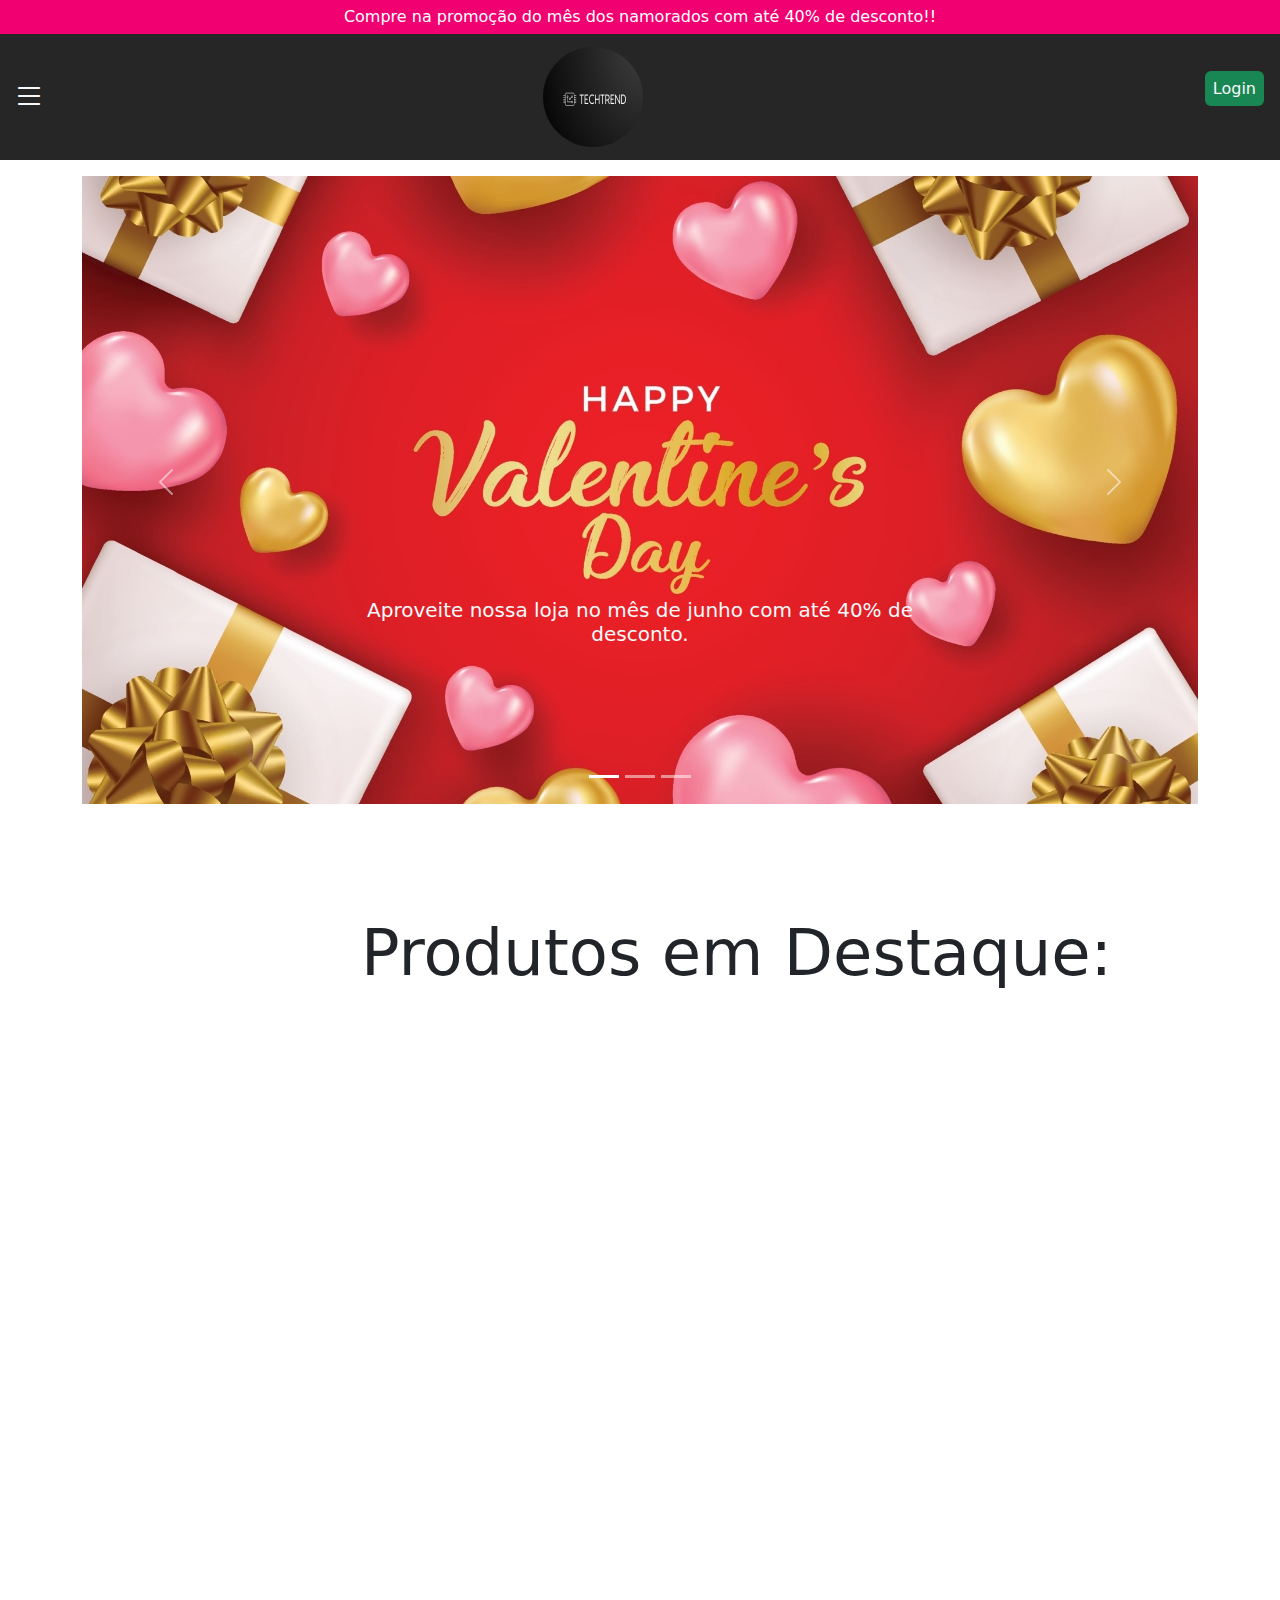
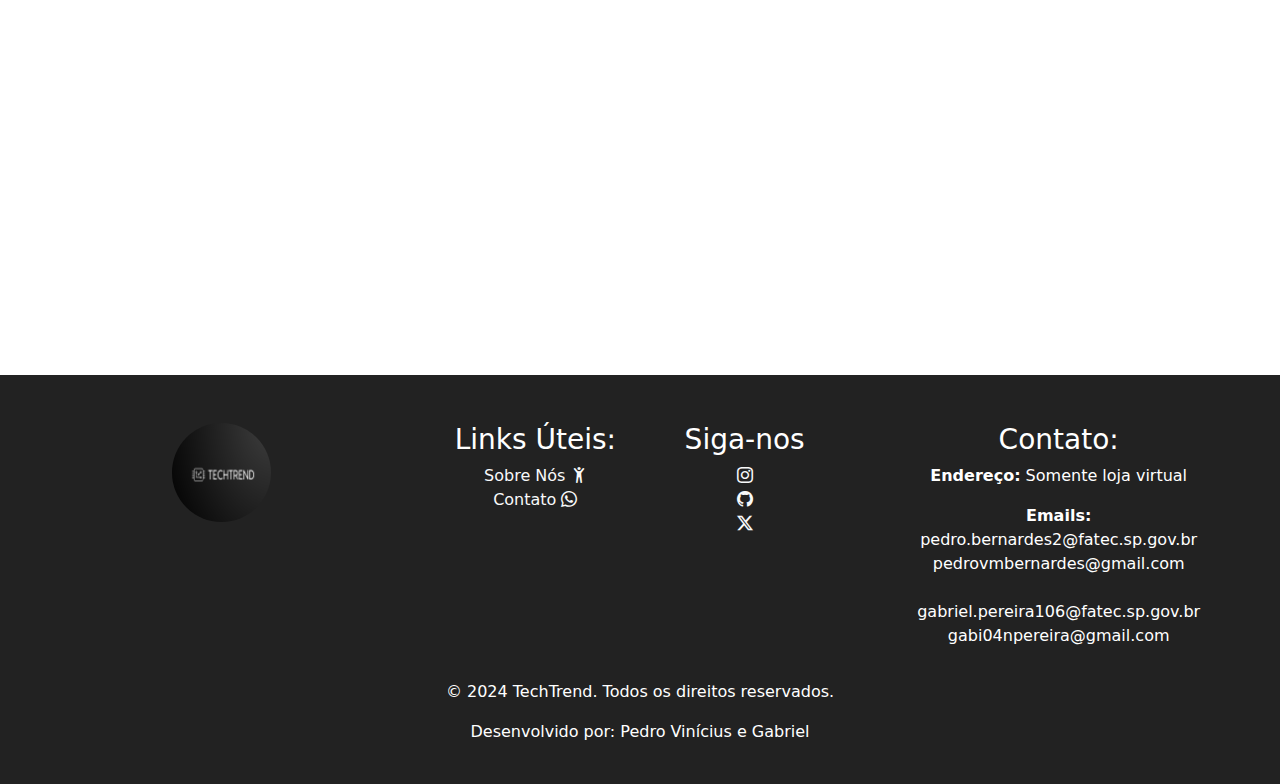
==== index.html @ e11fb79a "TechTrende-FINAL" ====
<!DOCTYPE html>
<html lang="en">

<head>
    <meta charset="UTF-8">
    <meta name="viewport" content="width=device-width, initial-scale=1.0">
    <title>Techtrend</title>
    <link rel="stylesheet" href="css/style.css">
    <link rel="stylesheet" href="css/bootstrap.min.css">
    <link rel="stylesheet" href="https://unpkg.com/aos@next/dist/aos.css" />
    <link rel="stylesheet" href="https://cdn.jsdelivr.net/npm/bootstrap-icons@1.11.3/font/bootstrap-icons.min.css">

</head>

<body>

    <div data-aos="fade-down" data-aos-easing="linear"
    data-aos-duration="600" class="discount-banner">
        Compre na promoção do mês dos namorados com até 40% de desconto!!
    </div>

    <nav class="navbar navbar-expand-lg bg-black-css " data-aos="fade-down" data-aos-easing="linear"
        data-aos-duration="600">

        <div class="d-flex justify-content-between w-100 align-items-center">
            <button class="btn" type="button" data-bs-toggle="offcanvas" data-bs-target="#staticBackdrop"
                aria-controls="staticBackdrop">
                <i class="bi bi-list text-light fs-2"></i>
            </button>
            <div class="navbar-brand d-flex w-10 m-auto">
                <img src="imgs/logo2.png" alt="Bootstrap" class="img-fluid rounded-circle" id="home">
            </div>
            <ul>
                <li class="list-group-item ">
                    <a href="login-registro-esqueceusenha/login/index.html" class="bg-success text-light text-decoration-none p-2 rounded-2 mx-3 text-end">Login</a>
                </li>
            </ul>
        </div>
    </nav>


    <div class="offcanvas offcanvas-start" data-bs-backdrop="static" tabindex="-1" id="staticBackdrop"
        aria-labelledby="staticBackdropLabel">
        <div class="offcanvas-header">
            <h5 class="offcanvas-title" id="staticBackdropLabel">Páginas:</h5>
            <button type="button" class="btn-close" data-bs-dismiss="offcanvas" aria-label="Close"></button>
        </div>
        <div class="offcanvas-body">
            <div>
                <ul class="navbar-nav me-auto mb-2 mb-lg-0">
                    <li><a class="nav-link active" href="#">Você está aqui! <i class="bi bi-geo-fill"></i> </a></li>
                    <li><a class="nav-link active" href="catalogo/index.html">Catálogo <i
                                class="bi bi-clipboard-fill"></i></a></li>
                    <li><a class="nav-link active" href="mes_dos_namorados/index.html">Mês dos namorados <i class="bi bi-balloon-heart-fill"></i> </a></li>
                    </li>
                </ul>
            </div>
        </div>
    </div>

    <div class="container">
        <div id="carouselExampleCaptions" class="carousel slide">
            <div class="carousel-indicators">
                <button type="button" data-bs-target="#carouselExampleCaptions" data-bs-slide-to="0" class="active"
                    aria-current="true" aria-label="Slide 1"></button>
                <button type="button" data-bs-target="#carouselExampleCaptions" data-bs-slide-to="1"
                    aria-label="Slide 2"></button>
                <button type="button" data-bs-target="#carouselExampleCaptions" data-bs-slide-to="2"
                    aria-label="Slide 3"></button>
            </div>
            <div class="carousel-inner">
                <div class="carousel-item active">
                    <img src="imgs/primeira_imagem_carrossel_definitivo.jpg" class="d-block w-100 mt-3" alt="...">
                    <div class="carousel-caption d-md-block ">
                        <h5 class="carousel-text-color text-light titulo-carrosel">Aproveite nossa loja no mês de junho
                            com até 40% de desconto.
                        </h5>
                        <p></p>
                    </div>
                </div>
                <div class="carousel-item">
                    <img src="imgs/segunda_imagem_carrosel.webp" class="d-block w-100 mt-3" alt="...">
                    <div class="carousel-caption d-md-block">
                        <h5 class="text-tertiary">Tudo para seu bem estar e para que sua vida seja mais prática!</h5>
                        <p></p>
                    </div>
                </div>
                <div class="carousel-item">
                    <img src="imgs/TERCEIRA_IMAGEM_PLMRDDDDDDS.jpg" class="d-block w-100 mt-3" alt="...">
                    <div class="carousel-caption d-md-block ">
                        <h5 class="h5-carrosel-tres">Estilo inteligente, inovação que você veste!</h5>
                        <p></p>
                    </div>
                </div>
            </div>
            <button class="carousel-control-prev" type="button" data-bs-target="#carouselExampleCaptions"
                data-bs-slide="prev">
                <span class="carousel-control-prev-icon" aria-hidden="true"></span>
                <span class="visually-hidden">Previous</span>
            </button>
            <button class="carousel-control-next" type="button" data-bs-target="#carouselExampleCaptions"
                data-bs-slide="next">
                <span class="carousel-control-next-icon" aria-hidden="true"></span>
                <span class="visually-hidden">Next</span>
            </button>
        </div>
    </div> <!--class container -->

    <div class="container d-flex">
        <h1 class="display-3 text-align-center h1Destaque"><strong>Produtos em Destaque:</strong></h1>
    </div>

    <div class="container mt-5">

        <!-- Accordion - visível apenas em dispositivos móveis -->
        <div class="accordion d-md-none" id="accordionExample">
            <div class="accordion-item">
                <h2 class="accordion-header" id="headingOne">
                    <button class="accordion-button" type="button" data-bs-toggle="collapse"
                        data-bs-target="#collapseOne" aria-expanded="true" aria-controls="collapseOne">
                        Apple watch series 9
                    </button>
                </h2>
                <div href="" id="collapseOne" class="accordion-collapse collapse show" aria-labelledby="headingOne"
                    data-bs-parent="#accordionExample">
                    <div class="accordion-body">
                        <a href="catalogo/index.html" class="card text-decoration-none" style="width: 18rem;">
                            <img src="imgs/apple-watch-series-9.webp" class="card-img-top" alt="">
                            <div class="card-body">
                                <br>
                                <p class="card-text">Apple watch series 9</p>
                            </div>
                        </a>
                    </div>
                </div>
            </div>

            <div class="accordion-item">
                <h2 class="accordion-header" id="headingTwo">
                    <button class="accordion-button collapsed" type="button" data-bs-toggle="collapse"
                        data-bs-target="#collapseTwo" aria-expanded="false" aria-controls="collapseTwo">
                        Óculos de realidade aumentada
                    </button>
                </h2>
                <div href="" id="collapseTwo" class="accordion-collapse collapse text-decoration-none"
                    aria-labelledby="headingTwo" data-bs-parent="#accordionExample">
                    <div class="accordion-body">
                        <a href="catalogo/index.html" class="card" style="width: 18rem;">
                            <img src="imgs/vr-google-lens.webp" class="card-img-top" alt="">
                            <div class="card-body">
                                <br><br><br>
                                <p class="card-text">Óculos de realidade aumentada</p>

                            </div>
                        </a>
                    </div>
                </div>
            </div>
            <div class="accordion-item">
                <h2 class="accordion-header" id="headingThree">
                    <button class="accordion-button collapsed" type="button" data-bs-toggle="collapse"
                        data-bs-target="#collapseThree" aria-expanded="false" aria-controls="collapseThree">
                        Upright-go, colar para ajustar a postura
                    </button>
                </h2>
                <a href="catalogo/index.html" id="collapseThree"
                    class="accordion-collapse collapse text-decoration-none" aria-labelledby="headingThree"
                    data-bs-parent="#accordionExample">
                    <div class="accordion-body">
                        <div class="card" style="width: 18rem;">
                            <img src="imgs/colar-upright-go-postura.webp" class="card-img-top" alt="">
                            <div class="card-body">
                                <p class="card-text">Upright-go, colar para ajustar a postura</p>

                            </div>
                        </div>
                    </div>
                </a>
            </div>
            <div class="accordion-item">
                <h2 class="accordion-header" id="headingFour">
                    <button class="accordion-button collapsed" type="button" data-bs-toggle="collapse"
                        data-bs-target="#collapseFour" aria-expanded="false" aria-controls="collapseFour">
                        Faixa de cabeça para dormir, com bluetooth
                    </button>
                </h2>
                <a href="catalogo/index.html" id="collapseFour" class="accordion-collapse collapse text-decoration-none"
                    aria-labelledby="headingFour" data-bs-parent="#accordionExample">
                    <div class="accordion-body">
                        <div class="card" style="width: 18rem;">
                            <img src="imgs/faixa-de-cabeça-para-sono2.webp" class="card-img-top" alt="">
                            <div class="card-body">
                                <p class="card-text">Faixa de cabeça para dormir, com bluetooth</p>

                            </div>
                        </div>
                    </div>
                </a>
            </div>
        </div>

        <!-- Cards - visíveis apenas em monitores maiores -->
        <div class="row d-none d-md-flex">
            <a href="catalogo/index.html" data-aos-easing="linear" data-aos-duration="500"
                class="col-3 col-sm-3 col-md-3 col-lg-3 col-xl-3 col-xxl-3 text-decoration-none" data-aos="fade-down"
                href="lakjsdgfkasd/index.html">

                <div class="card" style="width: 18rem;">
                    <img src="imgs/apple-watch-series-9.webp" class="card-img-top" alt="">
                    <div class="card-body">
                        <br>
                        <p class="card-text">Apple watch series 9</p>
                    </div>
                </div>
            </a>

            <a href="catalogo/index.html"
                class="col-3 col-sm-3 col-md-3 col-lg-3 col-xl-3 col-xxl-3 text-decoration-none" data-aos="fade-down"
                data-aos-easing="linear" data-aos-duration="1500">
                <div class="card" style="width: 18rem;">
                    <img src="imgs/vr-google-lens.webp" class="card-img-top" alt="">
                    <div class="card-body">
                        <br><br><br>
                        <p class="card-text">Óculos de realidade aumentada</p>
                    </div>
                </div>
            </a>

            <a href="catalogo/index.html"
                class="col-3 col-sm-3 col-md-3 col-lg-3 col-xl-3 col-xxl-3 text-decoration-none" data-aos="fade-down"
                data-aos-easing="linear" data-aos-duration="2000">
                <div class="card" style="width: 18rem;">
                    <img src="imgs/colar-upright-go-postura.webp" class="card-img-top" alt="">
                    <div class="card-body">
                        <p class="card-text">Upright-go, colar para ajustar a postura</p>
                    </div>
                </div>
            </a>

            <a href="catalogo/index.html"
                class="col-3 col-sm-3 col-md-3 col-lg-3 col-xl-3 col-xxl-3 text-decoration-none" data-aos="fade-down"
                data-aos-easing="linear" data-aos-duration="2500">
                <div class="card" style="width: 18rem;">
                    <img src="imgs/faixa-de-cabeça-para-sono2.webp" class="card-img-top" alt="">
                    <div class="card-body">
                        <p class="card-text">Faixa de cabeça para dormir, com bluetooth</p>
                    </div>
                </div>
            </a>
        </div>
    </div>

    <div class="container mt-5">


        <!-- Accordion - visível apenas em dispositivos móveis -->
        <div class="accordion d-md-none" id="accordionExample1">
            <div class="accordion-item">
                <h2 class="accordion-header" id="headingOne1">
                    <button class="accordion-button" type="button" data-bs-toggle="collapse"
                        data-bs-target="#collapseOne1" aria-expanded="true" aria-controls="collapseOne1">
                        Fit bit charge
                    </button>
                </h2>
                <a href="catalogo/index.html" id="collapseOne1"
                    class="accordion-collapse collapse show text-decoration-none" aria-labelledby="headingOne1"
                    data-bs-parent="#accordionExample">
                    <div class="accordion-body">
                        <div class="card" style="width: 18rem;">
                            <img src="imgs/fit-bit-charge.webp" class="card-img-top" alt="">
                            <div class="card-body">
                                <br>
                                <p class="card-text">Fit bit charge</p>
                            </div>
                        </div>
                    </div>
                </a>
            </div>

            <div class="accordion-item">
                <h2 class="accordion-header" id="headingTwo2">
                    <button class="accordion-button collapsed" type="button" data-bs-toggle="collapse"
                        data-bs-target="#collapseTwo2" aria-expanded="false" aria-controls="collapseTwo2">
                        Apple airpods pro
                    </button>
                </h2>
                <a href="catalogo/index.html" id="collapseTwo2" class="accordion-collapse collapse text-decoration-none"
                    aria-labelledby="headingTwo2" data-bs-parent="#accordionExample1">
                    <div class="accordion-body">
                        <div class="card" style="width: 18rem;">
                            <img src="imgs/apple-airpods-pro.webp" class="card-img-top" alt="">
                            <div class="card-body">
                                <br><br><br>
                                <p class="card-text">Apple airpods pro</p>
                            </div>
                        </div>
                    </div>
                </a>
            </div>

            <div class="accordion-item">
                <h2 class="accordion-header" id="headingThree3">
                    <button class="accordion-button collapsed" type="button" data-bs-toggle="collapse"
                        data-bs-target="#collapseThree3" aria-expanded="false" aria-controls="collapseThree3">
                        Óculos quest 2 VR
                    </button>
                </h2>
                <a href="catalogo/index.html" id="collapseThree3"
                    class="accordion-collapse collapse text-decoration-none" aria-labelledby="headingThree3"
                    data-bs-parent="#accordionExample1">
                    <div class="accordion-body">
                        <div class="card" style="width: 18rem;">
                            <img src="imgs/oculos-quest-vr-2.webp" class="card-img-top" alt="">
                            <div class="card-body">
                                <p class="card-text">Óculos quest 2 VR</p>
                            </div>
                        </div>
                    </div>
                </a>
            </div>

            <div class="accordion-item">
                <h2 class="accordion-header" id="headingFour4">
                    <button class="accordion-button collapsed" type="button" data-bs-toggle="collapse"
                        data-bs-target="#collapseFour4" aria-expanded="false" aria-controls="collapseFour4">
                        Withings sleep(Monitor de sono)
                    </button>
                </h2>
                <a href="catalogo/index.html" id="collapseFour4"
                    class="accordion-collapse collapse text-decoration-none" aria-labelledby="headingFour4"
                    data-bs-parent="#accordionExample1">
                    <div class="accordion-body">
                        <div class="card" style="width: 18rem;">
                            <img src="imgs/withings-sleep-monitor-de-sono.webp" class="card-img-top" alt="">
                            <div class="card-body">
                                <p class="card-text">Withings sleep(Monitor de sono)</p>
                            </div>
                        </div>
                    </div>
                </a>
            </div>
        </div>

        <!-- Cards - visíveis apenas em monitores maiores -->
        <div class="row d-none d-md-flex">
            <a href="catalogo/index.html"
                class="col-3 col-sm-3 col-md-3 col-lg-3 col-xl-3 col-xxl-3 text-decoration-none" data-aos="fade-down"
                data-aos-easing="linear" data-aos-duration="500">
                <div class="card" style="width: 18rem;">
                    <img src="imgs/fit-bit-charge.webp" class="card-img-top" alt="">
                    <div class="card-body">
                        <br>
                        <p class="card-text">Fit Bit Charge</p>
                    </div>
                </div>
            </a>
            <a href="catalogo/index.html"
                class="col-3 col-sm-3 col-md-3 col-lg-3 col-xl-3 col-xxl-3 text-decoration-none" data-aos="fade-down"
                data-aos-easing="linear" data-aos-duration="1500">
                <div class="card" style="width: 18rem;">
                    <img src="imgs/apple-airpods-pro.webp" class="card-img-top" alt="">
                    <div class="card-body">
                        <br>
                        <p class="card-text">Apple airpods pro</p>
                    </div>
                </div>
            </a>
            <a href="catalogo/index.html"
                class="col-3 col-sm-3 col-md-3 col-lg-3 col-xl-3 col-xxl-3 text-decoration-none" data-aos="fade-down"
                data-aos-easing="linear" data-aos-duration="2000">
                <div class="card" style="width: 18rem;">
                    <img src="imgs/oculos-quest-vr-2.webp" class="card-img-top" alt="">
                    <br>
                    <div class="card-body">
                        <p class="card-text">Óculos quest 2 VR</p>
                    </div>
                </div>
            </a>
            <a href="catalogo/index.html"
                class="col-3 col-sm-3 col-md-3 col-lg-3 col-xl-3 col-xxl-3 text-decoration-none" data-aos="fade-down"
                data-aos-easing="linear" data-aos-duration="2500">
                <div class="card" style="width: 18rem;">
                    <img src="imgs/withings-sleep-monitor-de-sono.webp" class="card-img-top" alt="">
                    <br>
                    <div class="card-body">
                        <p class="card-text">Withings sleep(Monitor de sono)</p>
                    </div>
                </div>
            </a>
        </div>
    </div> <br><br><br><br>


        <!-- FOOTER -->
    <footer class="p-4 pt-5">
        <div class="row d-flex">
            <div class="col-lg-4 mb-3">
                <figure class="w-25 m-auto">
                    <img class="w-100 rounded-circle" src="imgs/logo2.png" alt="">
                </figure>
            </div>

            <div class="col-lg-2 text-center mb-3">
                <h3>Links Úteis:</h3>
                        <li class="list-group-item">
                            <a class="text-decoration-none text-light" href="sobre_nos/index.html">Sobre Nós <i class="bi bi-person-arms-up"></i></a>
                        </li>
                        <li class="list-group-item">
                            <a class="text-decoration-none text-light " href="Contato/index.html">Contato <i class="bi bi-whatsapp"></i> </a>
                        </li>                                 
            </div>

            <div class="col-lg-2 text-center mb-3 ">
                <h3 >Siga-nos</h3>
                <div class="d-flex flex-column">
                    <a class="text-decoration-none text-light" href="https://www.instagram.com/pedro_vmb/"><i
                            class="bi bi-instagram"></i></a>
                    <a class="text-decoration-none text-light" href="#"><i class="bi bi-github"></i></a>
                    <a class="text-decoration-none text-light" href="https://x.com/pitlebron"><i class="bi bi-twitter-x"></i></a>

                </div>
            </div>

            <div class="col-lg-4 ms-auto mb-3 text-center">
                <h3>Contato:</h3>
                <p><strong>Endereço:</strong> Somente loja virtual</p>
                <p><strong>Emails:</strong> <br> pedro.bernardes2@fatec.sp.gov.br <br> pedrovmbernardes@gmail.com <br><br>
                    gabriel.pereira106@fatec.sp.gov.br <br> gabi04npereira@gmail.com</p>
            </div>
        </div>

        <div class="text-center">
            <p>&copy; 2024 TechTrend. Todos os direitos reservados.</p>
            <p>Desenvolvido por: Pedro Vinícius e Gabriel</p>
        </div>
    </footer>

    <!-- <footer>
        <div class="footer-container">
            <div class="footer-logo">
                <img class="rounded-circle" src="../imgs/logo2.png" alt="Logo da Empresa">
            </div>
            <div class="footer-links padding-logo-links">
                <h3>Links Úteis</h3>
                <ul>
                    <li><a href="../sobre_nos/index.html">Sobre Nós</a></li>
                    <li><a href="../Contato/index.html">Contato‎ <i class="bi bi-whatsapp"></i></a></li>
                </ul>
            </div>
            <div class="footer-social">
                <h3>Siga-nos</h3>
                <ul>
                    <li><a href="https://www.instagram.com/pedro_vmb/"><i class="bi bi-instagram"></i></a></li>
                    <li><a href="https://github.com/Gabriel-LeBron/TechTrend.git"><i class="bi bi-github"></i></a></li>
                    <li><a href="https://x.com/pitlebron"><i class="bi bi-twitter-x"></i></a></li>
                </ul>
            </div>
            <div class="footer-contact">
                <h3>Contato</h3>
                <p> <b>Endereço:</b> A TechTrend não possui loja fisica.</p>
                <p> <b>Email:</b> <br> pedrovmbernardes<br>@gmail.com <br><br>
                pedro.bernardes2 <br>
                @fatec.sp.gov.br <br><br>

                gabriel.pereira106 <br>
                @fatec.sp.gov.br <br><br>

                gabi04npereira <br>
                @gmail.com</p>
                
            </div>
        </div>
        <div class="footer-bottom">
            <p>&copy; 2024 TechTrend. Todos os direitos reservados.</p>
            <p>Desenvolvido por: Pedro Vinícius e Gabriel</p>
        </div>
    </footer> -->

    <script src="js/app.js"></script>
    <script src="js/bootstrap.bundle.min.js"></script>
    <script src="https://unpkg.com/aos@next/dist/aos.js"></script>
    <script>
        AOS.init();
    </script>
</body>

</html>
---- css/style.css ----
@import url("https://cdn.jsdelivr.net/npm/bootstrap-icons@1.11.3/font/bootstrap-icons.min.css");

.w-10 {
    width: 10%;
}

.bg-black-css {
    background-color: #262626;
}

@media (max-width: 992px) {
    .w-10 {
        width: 20%;
    }
}

body{
  background-color: rgb(255, 255, 255);
}

img{
  background-size: cover;
  background-repeat: no-repeat;    
}

.carousel-text-color{
color:#222;
}

.carousel-text-color2{
color:#fff;
}
.titulo-carrosel{
padding:13%;
}
.discount-banner {
background-color: #f10071;
color: #fff;
padding: 5px 0;
text-align: center;
font-size: 16px;
}
 .divnav{
  margin-left: 45%;
  padding-bottom:5%;
} 
.div-Links-Nav{
  padding-left: 95%;
  margin-bottom: 5%;
} 
.h1Destaque{
padding-left:25%;
padding-top:10%;
}

.custom-toggler {
  border-color: white 
}

.custom-toggler .navbar-toggler-icon {
  background-image: url("data:image/svg+xml;charset=utf8,%3Csvg viewBox='0 0 30 30' xmlns='http://www.w3.org/2000/svg'%3E%3Cpath stroke='white' stroke-width='2' stroke-linecap='round' stroke-miterlimit='10' d='M4 7h22M4 15h22M4 23h22'/%3E%3C/svg%3E");
  
}

.largura-botão{
width: 50%;
}

footer {
  background-color: #222;
  color: #fff;
  padding: 50px 0;
}

.footer-container {
  display: flex;
  justify-content: space-between;
  align-items: flex-start;
  max-width: 1200px;
  margin: 0 auto;
}

.footer-logo img {
  width: 150px;
}

.footer-links,
.footer-social,
.footer-contact {
  flex: 1;
  margin-right: 30px;
}

.footer-links h3,
.footer-social h3,
.footer-contact h3 {
  color: #fff;
  font-size: 18px;
  margin-bottom: 15px;
}

.footer-links ul,
.footer-social ul {
  list-style-type: none;
  padding: 0;
}

.footer-links ul li,
.footer-social ul li {
  margin-bottom: 10px;
}

.footer-links ul li a,
.footer-social ul li a {
  color: #ccc;
  text-decoration: none;
  transition: color 0.3s;
}

.footer-links ul li a:hover,
.footer-social ul li a:hover {
  color: #fff;
}

.footer-bottom {
  text-align: center;
  margin-top: 20px;
  font-size: 14px;
}

.padding-logo-links {
  padding-left: 10%;
}

.card {
  width: 400px;
  border-radius: 8px;
  position: relative;
  cursor: pointer;
}
.card .image-box {
  width: 100%;
  height: 100%;
  border-radius: inherit;
}
.card .image-box img {
  width: 100%;
  height: 100%;
  object-fit: cover;
  object-position: 50% 90%;
  border-radius: inherit;
  transition: 0.5s ease-in-out;
}

.card::after {
  content: "";
  position: absolute;
  inset: 0;
  border: 2px solid black ;
  border-radius: inherit;
  opacity: 0;
  transition: 0.5s ease-in-out;
}

.card:hover {
  filter: grayscale(1) brightness(0.8);
  transform: 0.2s;
  
}
.card:hover::after {
  opacity: 1;
  inset: 10px;
}

.content {
  width: 80%;
  position: absolute;
  top: 50%;
  left: 50%;
  transform: translate(-50%, -50%);
  text-align: center;
}

.content h2,
.content p {
  opacity: 0;
  transition: 0.4s 0.2s ease;
}
.content h2 {
  margin-bottom: 12px;
  scale: 0.7;
}
.content p {
  font-size: 14px;
  line-height: 1.5;
  color: #d1d1d1;
  transform: translateY(50%);
}
.card:hover .content h2 {
  scale: 1;
  opacity: 1;
}
.card:hover .content P {
  opacity: 1;
  transform: translateY(0);
}

.last-carousel{
  padding:5%;
}


@media only screen and (min-width: 200px) and (max-width: 500px){
  .card:hover {
      filter: grayscale(1) brightness(0.8);
      transform: 0.2s;
      width: 100%;
    }

  .footer-logo{
    display: none;
  }
  .titulo-carrosel{
    padding-top:10%;
  }
  
}
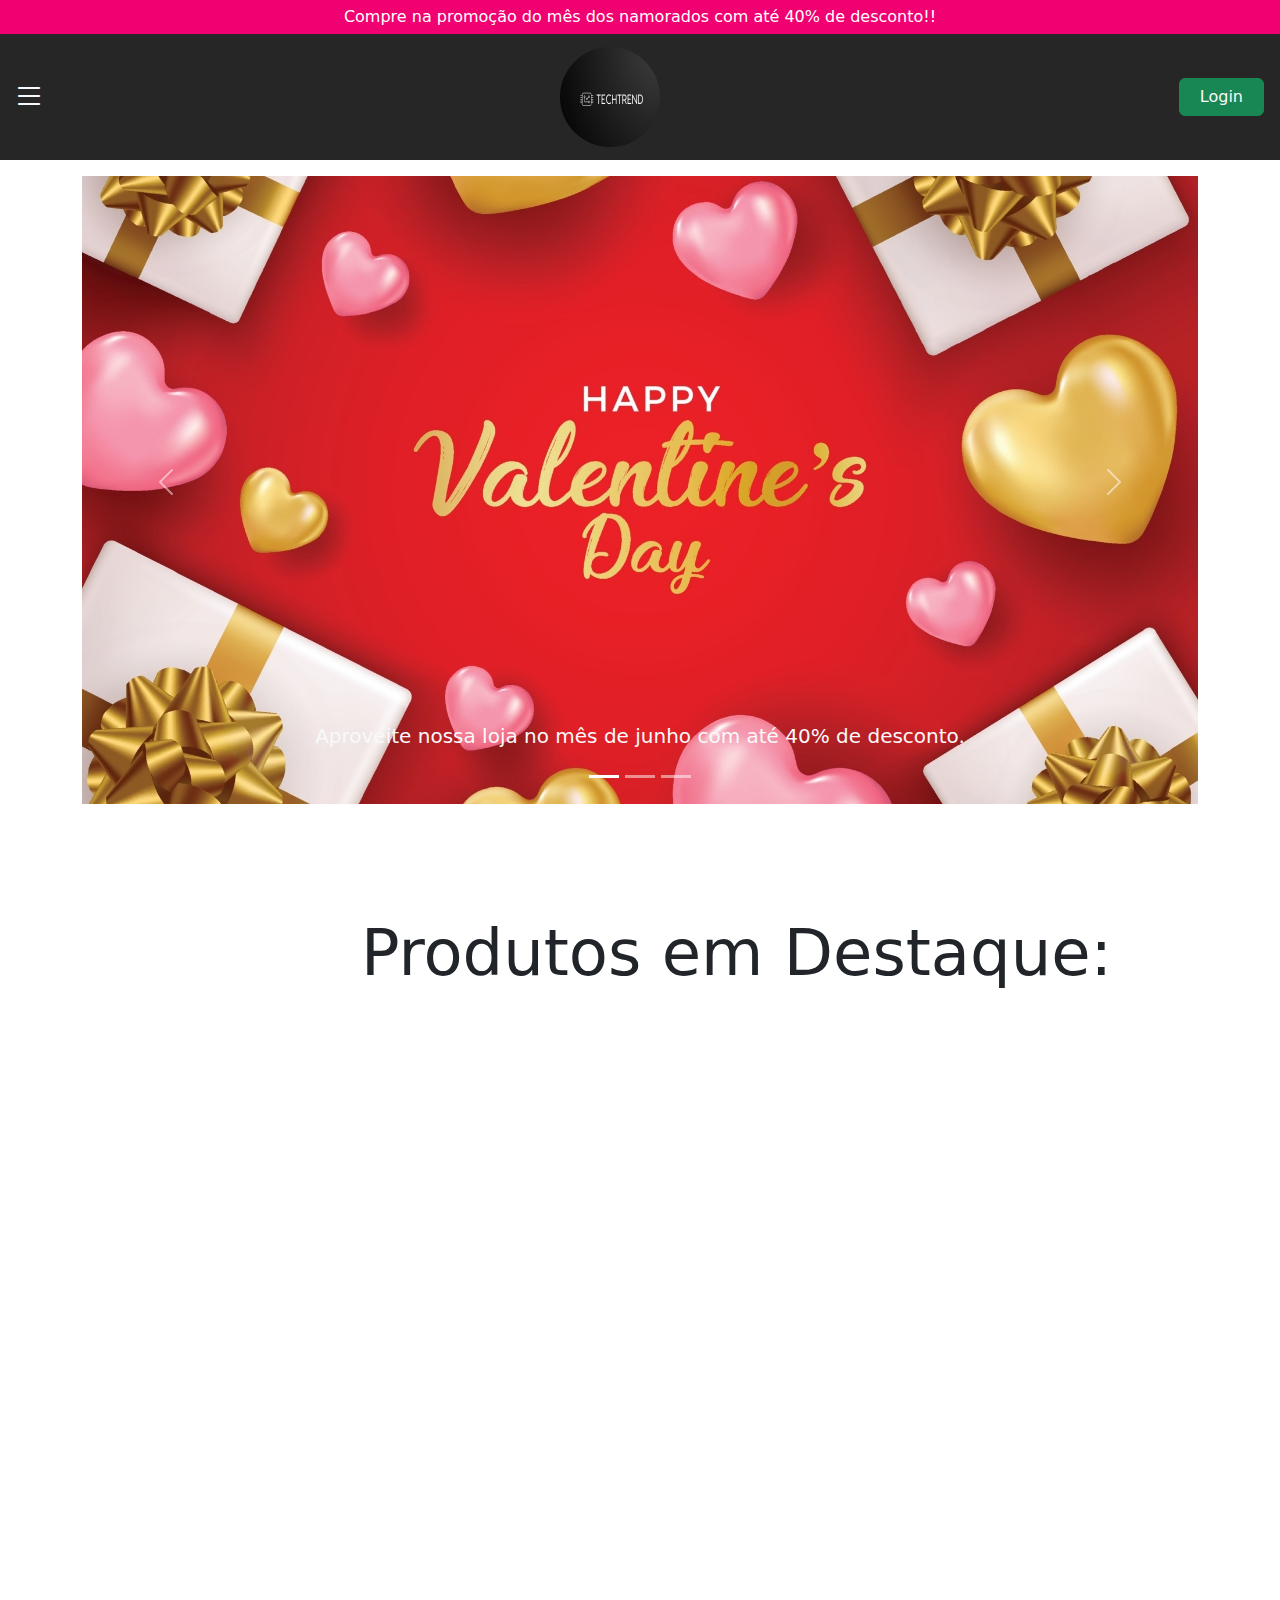
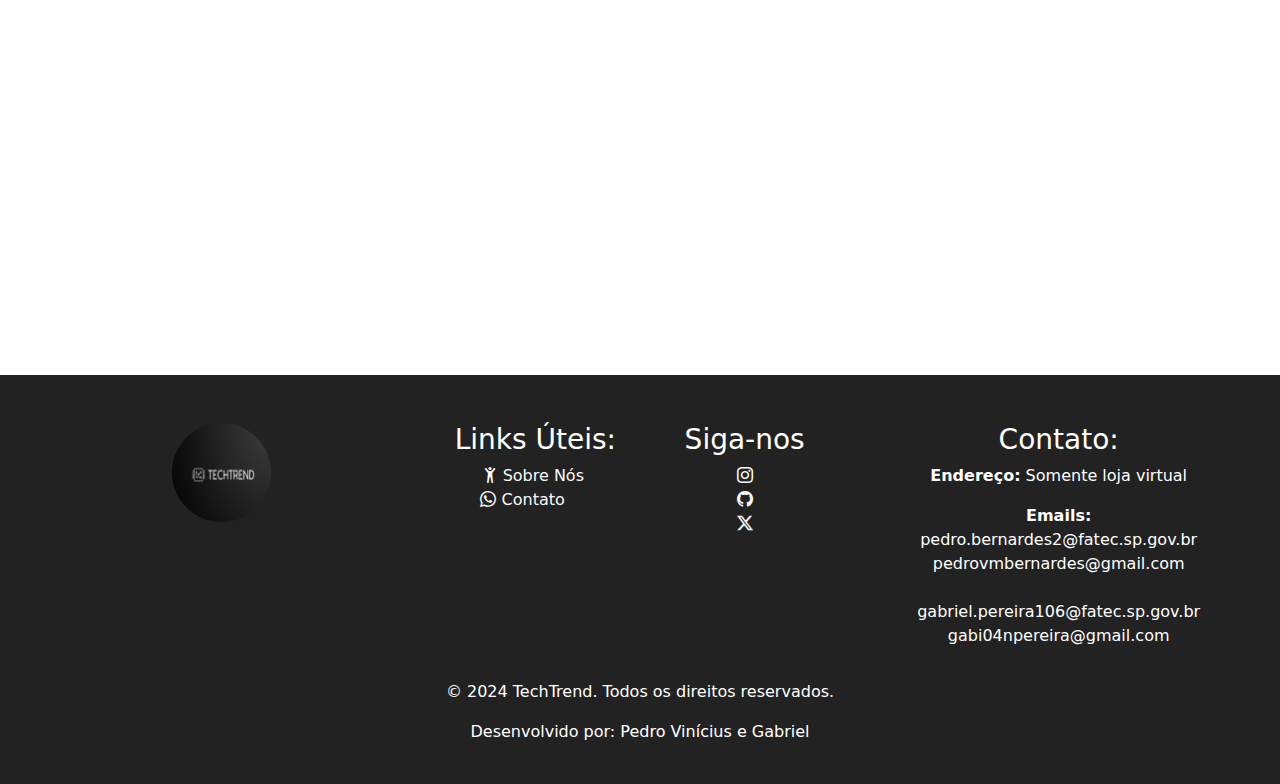
==== commit 1a92a85a: "TechTrend-FINAL3.0" ====
--- a/index.html
+++ b/index.html
@@ -23,23 +23,24 @@
         data-aos-duration="600">
 
         <div class="d-flex justify-content-between w-100 align-items-center">
-            <button class="btn" type="button" data-bs-toggle="offcanvas" data-bs-target="#staticBackdrop"
-                aria-controls="staticBackdrop">
+            <button class="btn " type="button" data-bs-toggle="offcanvas" data-bs-target="#staticBackdrop-offcanvas"
+                aria-controls="staticBackdrop-offcanvas">
                 <i class="bi bi-list text-light fs-2"></i>
             </button>
-            <div class="navbar-brand d-flex w-10 m-auto">
+            <div class="navbar-brand d-flex w-10 justify-content-center m-auto ">
                 <img src="imgs/logo2.png" alt="Bootstrap" class="img-fluid rounded-circle" id="home">
             </div>
-            <ul>
-                <li class="list-group-item ">
-                    <a href="login-registro-esqueceusenha/login/index.html" class="bg-success text-light text-decoration-none p-2 rounded-2 mx-3 text-end">Login</a>
-                </li>
-            </ul>
+
+            <button class="btn btn-success mx-3 botao">
+                <a href="login-registro-esqueceusenha/login/index.html"
+                    class="text-light text-decoration-none p-2 rounded-2 text-end">Login</a>
+            </button>
+
         </div>
     </nav>
 
 
-    <div class="offcanvas offcanvas-start" data-bs-backdrop="static" tabindex="-1" id="staticBackdrop"
+    <div class="offcanvas offcanvas-start" data-bs-backdrop="static" tabindex="-1" id="staticBackdrop-offcanvas"
         aria-labelledby="staticBackdropLabel">
         <div class="offcanvas-header">
             <h5 class="offcanvas-title" id="staticBackdropLabel">Páginas:</h5>
@@ -48,10 +49,10 @@
         <div class="offcanvas-body">
             <div>
                 <ul class="navbar-nav me-auto mb-2 mb-lg-0">
-                    <li><a class="nav-link active" href="#">Você está aqui! <i class="bi bi-geo-fill"></i> </a></li>
-                    <li><a class="nav-link active" href="catalogo/index.html">Catálogo <i
-                                class="bi bi-clipboard-fill"></i></a></li>
-                    <li><a class="nav-link active" href="mes_dos_namorados/index.html">Mês dos namorados <i class="bi bi-balloon-heart-fill"></i> </a></li>
+                    <li><a class="nav-link active" href="#"><i class="bi bi-geo-fill"></i> Você está aqui!  </a></li>
+                    <li><a class="nav-link active" href="catalogo/index.html"><i
+                                class="bi bi-clipboard-fill"></i> Catálogo </a></li>
+                    <li><a class="nav-link active" href="mes_dos_namorados/index.html"><i class="bi bi-balloon-heart-fill"></i> Mês dos namorados  </a></li>
                     </li>
                 </ul>
             </div>
@@ -81,14 +82,14 @@
                 <div class="carousel-item">
                     <img src="imgs/segunda_imagem_carrosel.webp" class="d-block w-100 mt-3" alt="...">
                     <div class="carousel-caption d-md-block">
-                        <h5 class="text-tertiary">Tudo para seu bem estar e para que sua vida seja mais prática!</h5>
+                        <h5 class="text-tertiary titulo-carrosel">Tudo para seu bem estar e para que sua vida seja mais prática!</h5>
                         <p></p>
                     </div>
                 </div>
                 <div class="carousel-item">
                     <img src="imgs/TERCEIRA_IMAGEM_PLMRDDDDDDS.jpg" class="d-block w-100 mt-3" alt="...">
                     <div class="carousel-caption d-md-block ">
-                        <h5 class="h5-carrosel-tres">Estilo inteligente, inovação que você veste!</h5>
+                        <h5 class="h5-carrosel-tres titulo-carrosel">Estilo inteligente, inovação que você veste!</h5>
                         <p></p>
                     </div>
                 </div>
@@ -145,7 +146,7 @@
                 <div href="" id="collapseTwo" class="accordion-collapse collapse text-decoration-none"
                     aria-labelledby="headingTwo" data-bs-parent="#accordionExample">
                     <div class="accordion-body">
-                        <a href="catalogo/index.html" class="card" style="width: 18rem;">
+                        <a href="catalogo/index.html#google-glass" class="card" style="width: 18rem;">
                             <img src="imgs/vr-google-lens.webp" class="card-img-top" alt="">
                             <div class="card-body">
                                 <br><br><br>
@@ -163,7 +164,7 @@
                         Upright-go, colar para ajustar a postura
                     </button>
                 </h2>
-                <a href="catalogo/index.html" id="collapseThree"
+                <a href="catalogo/index.html#colar-postura" id="collapseThree"
                     class="accordion-collapse collapse text-decoration-none" aria-labelledby="headingThree"
                     data-bs-parent="#accordionExample">
                     <div class="accordion-body">
@@ -184,7 +185,7 @@
                         Faixa de cabeça para dormir, com bluetooth
                     </button>
                 </h2>
-                <a href="catalogo/index.html" id="collapseFour" class="accordion-collapse collapse text-decoration-none"
+                <a href="catalogo/index.html#faixa-cabeca" id="collapseFour" class="accordion-collapse collapse text-decoration-none"
                     aria-labelledby="headingFour" data-bs-parent="#accordionExample">
                     <div class="accordion-body">
                         <div class="card" style="width: 18rem;">
@@ -214,7 +215,7 @@
                 </div>
             </a>
 
-            <a href="catalogo/index.html"
+            <a href="catalogo/index.html#google-glass"
                 class="col-3 col-sm-3 col-md-3 col-lg-3 col-xl-3 col-xxl-3 text-decoration-none" data-aos="fade-down"
                 data-aos-easing="linear" data-aos-duration="1500">
                 <div class="card" style="width: 18rem;">
@@ -226,7 +227,7 @@
                 </div>
             </a>
 
-            <a href="catalogo/index.html"
+            <a href="catalogo/index.html#colar-postura"
                 class="col-3 col-sm-3 col-md-3 col-lg-3 col-xl-3 col-xxl-3 text-decoration-none" data-aos="fade-down"
                 data-aos-easing="linear" data-aos-duration="2000">
                 <div class="card" style="width: 18rem;">
@@ -237,7 +238,7 @@
                 </div>
             </a>
 
-            <a href="catalogo/index.html"
+            <a href="catalogo/index.html#faixa-cabeca"
                 class="col-3 col-sm-3 col-md-3 col-lg-3 col-xl-3 col-xxl-3 text-decoration-none" data-aos="fade-down"
                 data-aos-easing="linear" data-aos-duration="2500">
                 <div class="card" style="width: 18rem;">
@@ -262,7 +263,7 @@
                         Fit bit charge
                     </button>
                 </h2>
-                <a href="catalogo/index.html" id="collapseOne1"
+                <a href="catalogo/index.html#fit-bit" id="collapseOne1"
                     class="accordion-collapse collapse show text-decoration-none" aria-labelledby="headingOne1"
                     data-bs-parent="#accordionExample">
                     <div class="accordion-body">
@@ -284,7 +285,7 @@
                         Apple airpods pro
                     </button>
                 </h2>
-                <a href="catalogo/index.html" id="collapseTwo2" class="accordion-collapse collapse text-decoration-none"
+                <a href="catalogo/index.html#apple-airpods" id="collapseTwo2" class="accordion-collapse collapse text-decoration-none"
                     aria-labelledby="headingTwo2" data-bs-parent="#accordionExample1">
                     <div class="accordion-body">
                         <div class="card" style="width: 18rem;">
@@ -305,7 +306,7 @@
                         Óculos quest 2 VR
                     </button>
                 </h2>
-                <a href="catalogo/index.html" id="collapseThree3"
+                <a href="catalogo/index.html#oculos-vr" id="collapseThree3"
                     class="accordion-collapse collapse text-decoration-none" aria-labelledby="headingThree3"
                     data-bs-parent="#accordionExample1">
                     <div class="accordion-body">
@@ -326,7 +327,7 @@
                         Withings sleep(Monitor de sono)
                     </button>
                 </h2>
-                <a href="catalogo/index.html" id="collapseFour4"
+                <a href="catalogo/index.html#withings-sleep" id="collapseFour4"
                     class="accordion-collapse collapse text-decoration-none" aria-labelledby="headingFour4"
                     data-bs-parent="#accordionExample1">
                     <div class="accordion-body">
@@ -343,7 +344,7 @@
 
         <!-- Cards - visíveis apenas em monitores maiores -->
         <div class="row d-none d-md-flex">
-            <a href="catalogo/index.html"
+            <a href="catalogo/index.html#fit-bit"
                 class="col-3 col-sm-3 col-md-3 col-lg-3 col-xl-3 col-xxl-3 text-decoration-none" data-aos="fade-down"
                 data-aos-easing="linear" data-aos-duration="500">
                 <div class="card" style="width: 18rem;">
@@ -354,7 +355,7 @@
                     </div>
                 </div>
             </a>
-            <a href="catalogo/index.html"
+            <a href="catalogo/index.html#apple-airpods"
                 class="col-3 col-sm-3 col-md-3 col-lg-3 col-xl-3 col-xxl-3 text-decoration-none" data-aos="fade-down"
                 data-aos-easing="linear" data-aos-duration="1500">
                 <div class="card" style="width: 18rem;">
@@ -365,7 +366,7 @@
                     </div>
                 </div>
             </a>
-            <a href="catalogo/index.html"
+            <a href="catalogo/index.html#oculos-vr"
                 class="col-3 col-sm-3 col-md-3 col-lg-3 col-xl-3 col-xxl-3 text-decoration-none" data-aos="fade-down"
                 data-aos-easing="linear" data-aos-duration="2000">
                 <div class="card" style="width: 18rem;">
@@ -376,7 +377,7 @@
                     </div>
                 </div>
             </a>
-            <a href="catalogo/index.html"
+            <a href="catalogo/index.html#withings-sleep"
                 class="col-3 col-sm-3 col-md-3 col-lg-3 col-xl-3 col-xxl-3 text-decoration-none" data-aos="fade-down"
                 data-aos-easing="linear" data-aos-duration="2500">
                 <div class="card" style="width: 18rem;">
@@ -402,21 +403,23 @@
 
             <div class="col-lg-2 text-center mb-3">
                 <h3>Links Úteis:</h3>
-                        <li class="list-group-item">
-                            <a class="text-decoration-none text-light" href="sobre_nos/index.html">Sobre Nós <i class="bi bi-person-arms-up"></i></a>
-                        </li>
-                        <li class="list-group-item">
-                            <a class="text-decoration-none text-light " href="Contato/index.html">Contato <i class="bi bi-whatsapp"></i> </a>
-                        </li>                                 
+               
+                <li class="list-group-item">
+                    <a class="text-decoration-none text-light" href="sobre_nos/index.html"> <i class="bi bi-person-arms-up"></i>‎ Sobre Nós ‎ </a>
+                </li>
+                <li class="list-group-item">
+                    <a class="text-decoration-none text-light " href="Contato/index.html"> <i class="bi bi-whatsapp"></i> Contato  ‎ ‎ ‎ ‎ ‎</a>
+                </li>
+                 
             </div>
 
             <div class="col-lg-2 text-center mb-3 ">
                 <h3 >Siga-nos</h3>
                 <div class="d-flex flex-column">
-                    <a class="text-decoration-none text-light" href="https://www.instagram.com/pedro_vmb/"><i
+                    <a class="text-decoration-none text-light" target="_blank" href="https://www.instagram.com/pedro_vmb/"><i
                             class="bi bi-instagram"></i></a>
-                    <a class="text-decoration-none text-light" href="#"><i class="bi bi-github"></i></a>
-                    <a class="text-decoration-none text-light" href="https://x.com/pitlebron"><i class="bi bi-twitter-x"></i></a>
+                    <a class="text-decoration-none text-light" target="_blank" href="https://github.com/Gabriel-LeBron/TechTrend"><i class="bi bi-github"></i></a>
+                    <a class="text-decoration-none text-light" target="_blank" href="https://x.com/pitlebron"><i class="bi bi-twitter-x"></i></a>
 
                 </div>
             </div>
--- a/css/style.css
+++ b/css/style.css
@@ -30,9 +30,7 @@
 .carousel-text-color2{
 color:#fff;
 }
-.titulo-carrosel{
-padding:13%;
-}
+
 .discount-banner {
 background-color: #f10071;
 color: #fff;
@@ -40,14 +38,7 @@
 text-align: center;
 font-size: 16px;
 }
- .divnav{
-  margin-left: 45%;
-  padding-bottom:5%;
-} 
-.div-Links-Nav{
-  padding-left: 95%;
-  margin-bottom: 5%;
-} 
+  
 .h1Destaque{
 padding-left:25%;
 padding-top:10%;
@@ -208,6 +199,9 @@
 .last-carousel{
   padding:5%;
 }
+/* .botao{
+  background-color:;
+} */
 
 
 @media only screen and (min-width: 200px) and (max-width: 500px){
@@ -221,7 +215,7 @@
     display: none;
   }
   .titulo-carrosel{
-    padding-top:10%;
+    display: none;
   }
   
 }
